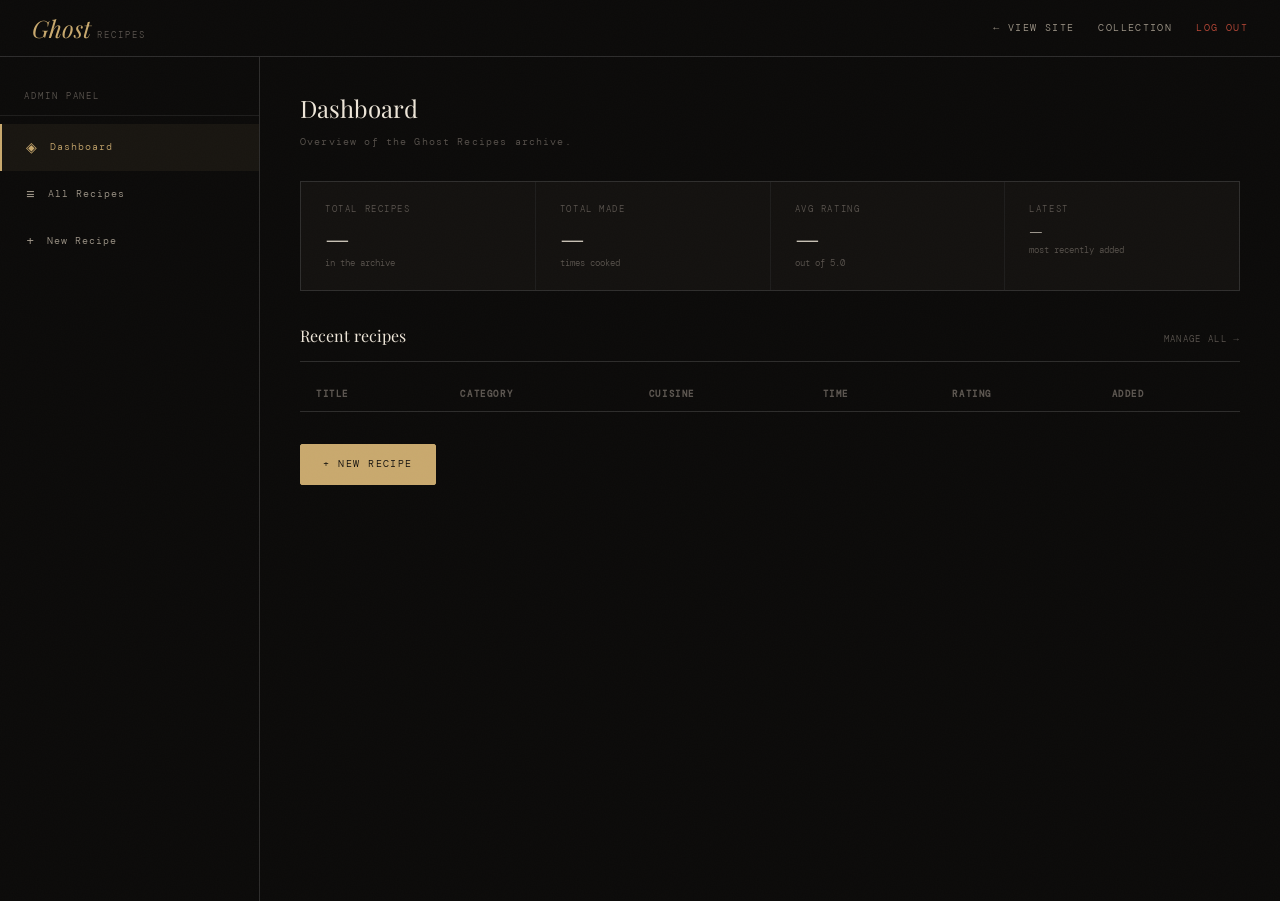
==== ghost-recipes-fn/pages/admin.html @ 90a0eb6c "Page Separation and CSS Implimentation" ====
<!DOCTYPE html>
<html lang="en">
<head>
<meta charset="UTF-8">
<meta name="viewport" content="width=device-width, initial-scale=1.0">
<title>Admin — Ghost Recipes</title>
<link rel="stylesheet" href="../css/style.css">
</head>
<body>

<header class="masthead">
  <div class="masthead-top">
    <a class="logo-wrap" href="../index.html">
      <span class="logo-ghost">Ghost</span>
      <span class="logo-recipes">Recipes</span>
    </a>
    <div style="flex:1"></div>
    <nav class="masthead-links">
      <a href="../index.html">← View Site</a>
      <a href="recipes.html">Collection</a>
      <button id="logoutBtn" style="font-family:var(--mono);font-size:.62rem;letter-spacing:.14em;text-transform:uppercase;color:var(--red);cursor:pointer;background:none;border:none">Log Out</button>
    </nav>
  </div>
</header>

<div class="admin-layout">

  <!-- ── SIDEBAR ── -->
  <aside class="admin-sidebar">
    <p class="admin-sidebar-label">Admin Panel</p>
    <button class="sidebar-btn active" data-panel="dashboard">
      <span class="btn-icon">◈</span> Dashboard
    </button>
    <button class="sidebar-btn" data-panel="list">
      <span class="btn-icon">≡</span> All Recipes
    </button>
    <button class="sidebar-btn" data-panel="create">
      <span class="btn-icon">+</span> New Recipe
    </button>
  </aside>

  <!-- ── MAIN ── -->
  <main class="admin-main">

    <!-- DASHBOARD -->
    <div class="admin-panel active" id="panel-dashboard">
      <h1 class="admin-panel-title">Dashboard</h1>
      <p class="admin-panel-sub">Overview of the Ghost Recipes archive.</p>

      <div class="stat-cards">
        <div class="stat-card">
          <p class="stat-card-label">Total Recipes</p>
          <p class="stat-card-val" id="stat-total">—</p>
          <p class="stat-card-sub">in the archive</p>
        </div>
        <div class="stat-card">
          <p class="stat-card-label">Total Made</p>
          <p class="stat-card-val" id="stat-made">—</p>
          <p class="stat-card-sub">times cooked</p>
        </div>
        <div class="stat-card">
          <p class="stat-card-label">Avg Rating</p>
          <p class="stat-card-val" id="stat-rating">—</p>
          <p class="stat-card-sub">out of 5.0</p>
        </div>
        <div class="stat-card">
          <p class="stat-card-label">Latest</p>
          <p class="stat-card-val" id="stat-latest" style="font-size:1rem">—</p>
          <p class="stat-card-sub">most recently added</p>
        </div>
      </div>

      <div class="section-head" style="padding:0 0 0.75rem;margin:0 0 0">
        <h2 class="section-title" style="font-size:1rem">Recent recipes</h2>
        <button class="section-link" onclick="switchPanel('list')" style="background:none;border:none;cursor:pointer">Manage all →</button>
      </div>
      <table class="recipe-table">
        <thead>
          <tr>
            <th>Title</th><th>Category</th><th>Cuisine</th><th>Time</th><th>Rating</th><th>Added</th>
          </tr>
        </thead>
        <tbody id="activityList"></tbody>
      </table>

      <div class="btn-row" style="margin-top:2rem">
        <button class="btn btn-primary" id="newRecipeBtn">+ New Recipe</button>
      </div>
    </div>

    <!-- RECIPE LIST -->
    <div class="admin-panel" id="panel-list">
      <h1 class="admin-panel-title">All Recipes</h1>
      <p class="admin-panel-sub">Edit, delete, or preview any recipe in the archive.</p>

      <div class="btn-row" style="margin-bottom:1.5rem;margin-top:0">
        <button class="btn btn-primary" id="newRecipeBtnList" onclick="resetForm();switchPanel('create')">+ New Recipe</button>
      </div>

      <table class="recipe-table">
        <thead>
          <tr>
            <th>Title</th><th>Category</th><th>Cuisine</th><th>Difficulty</th><th>Time</th><th>Actions</th>
          </tr>
        </thead>
        <tbody id="recipeListBody"></tbody>
      </table>
    </div>

    <!-- CREATE / EDIT -->
    <div class="admin-panel" id="panel-create">
      <h1 class="admin-panel-title" id="formPanelTitle">Add New Recipe</h1>
      <p class="admin-panel-sub" id="formPanelSub">Fill in the details below to publish a new ghost.</p>

      <form id="recipeForm">

        <!-- Basic info -->
        <div class="form-grid">
          <div class="form-group span2">
            <label class="form-label" for="f-title">Recipe Title *</label>
            <input class="form-input" type="text" id="f-title" placeholder="e.g. Birria de Res at 2am" required>
          </div>
          <div class="form-group">
            <label class="form-label" for="f-emoji">Emoji</label>
            <input class="form-input" type="text" id="f-emoji" placeholder="🍲" maxlength="4">
          </div>
          <div class="form-group">
            <label class="form-label" for="f-category">Category</label>
            <select class="form-select" id="f-category">
              <option value="comfort">Comfort</option>
              <option value="street">Street Food</option>
              <option value="vegetarian">Vegetarian</option>
              <option value="other">Other</option>
            </select>
          </div>
          <div class="form-group">
            <label class="form-label" for="f-cuisine">Cuisine</label>
            <input class="form-input" type="text" id="f-cuisine" placeholder="e.g. Mexican">
          </div>
          <div class="form-group">
            <label class="form-label" for="f-region">Region / Origin</label>
            <input class="form-input" type="text" id="f-region" placeholder="e.g. Jalisco">
          </div>
        </div>

        <hr class="form-divider" style="margin:1.25rem 0">

        <!-- Timing & difficulty -->
        <div class="form-grid">
          <div class="form-group">
            <label class="form-label" for="f-totalTime">Total Time</label>
            <input class="form-input" type="text" id="f-totalTime" placeholder="e.g. 4–6 hours">
          </div>
          <div class="form-group">
            <label class="form-label" for="f-activeTime">Active Time</label>
            <input class="form-input" type="text" id="f-activeTime" placeholder="e.g. 45 min">
          </div>
          <div class="form-group">
            <label class="form-label" for="f-serves">Serves</label>
            <input class="form-input" type="text" id="f-serves" placeholder="e.g. 6">
          </div>
          <div class="form-group">
            <label class="form-label" for="f-difficulty">Difficulty</label>
            <select class="form-select" id="f-difficulty">
              <option value="Easy">Easy</option>
              <option value="Intermediate">Intermediate</option>
              <option value="Advanced">Advanced</option>
            </select>
          </div>
          <div class="form-group">
            <label class="form-label" for="f-rating">Rating (0–5)</label>
            <input class="form-input" type="number" id="f-rating" min="0" max="5" step="0.1" value="4.5">
          </div>
          <div class="form-group">
            <label class="form-label" for="f-ratingCount">Times Made</label>
            <input class="form-input" type="number" id="f-ratingCount" min="0" value="0">
          </div>
        </div>

        <hr class="form-divider" style="margin:1.25rem 0">

        <!-- Description & intro -->
        <div class="form-grid full">
          <div class="form-group">
            <label class="form-label" for="f-description">Short Description <span style="color:var(--text3)">(shown on cards)</span></label>
            <input class="form-input" type="text" id="f-description" placeholder="One line that haunts the reader.">
          </div>
          <div class="form-group">
            <label class="form-label" for="f-intro">Intro <span style="color:var(--text3)">(shown on recipe hero)</span></label>
            <textarea class="form-textarea" id="f-intro" rows="3" placeholder="The opening paragraph — atmospheric, personal."></textarea>
          </div>
          <div class="form-group">
            <label class="form-label" for="f-story">Story / Blog Body <span style="color:var(--text3)">(separate paragraphs with a blank line)</span></label>
            <textarea class="form-textarea" id="f-story" rows="5" placeholder="The full ghost story behind this dish. Use a blank line to separate paragraphs. Wrap text in &lt;strong&gt;&lt;/strong&gt; for emphasis."></textarea>
          </div>
        </div>

        <hr class="form-divider" style="margin:1.25rem 0">

        <!-- Ingredients -->
        <div class="form-group" style="margin-bottom:0.75rem">
          <label class="form-label">Ingredients</label>
          <p style="font-family:var(--mono);font-size:.58rem;color:var(--text3);margin-bottom:.75rem;letter-spacing:.08em">Name on the left, quantity on the right.</p>
          <div class="dynamic-list" id="ingredientList"></div>
          <button type="button" class="add-row-btn" id="addIngredientBtn">+ Add Ingredient</button>
        </div>

        <div class="form-group" style="margin-top:1rem">
          <label class="form-label" for="f-yield">Yield / Storage Note</label>
          <input class="form-input" type="text" id="f-yield" placeholder="e.g. Serves 6. Keeps 5 days refrigerated.">
        </div>

        <hr class="form-divider" style="margin:1.25rem 0">

        <!-- Steps -->
        <div class="form-group">
          <label class="form-label">Method Steps</label>
          <p style="font-family:var(--mono);font-size:.58rem;color:var(--text3);margin-bottom:.75rem;letter-spacing:.08em">One step per row. They will be numbered automatically.</p>
          <div class="dynamic-list" id="stepList"></div>
          <button type="button" class="add-row-btn" id="addStepBtn">+ Add Step</button>
        </div>

        <hr class="form-divider" style="margin:1.25rem 0">

        <div class="btn-row">
          <button type="submit" class="btn btn-primary" id="submitBtn">Publish Recipe</button>
          <button type="button" class="btn btn-ghost" id="cancelBtn">Cancel</button>
        </div>

      </form>
    </div>

  </main>
</div>

<!-- Toast -->
<div class="toast" id="toast"></div>

<script src="../js/data.js"></script>
<script src="../js/admin.js"></script>
</body>
</html>
---- ghost-recipes-fn/css/style.css ----
/* ═══════════════════════════════════════════════
   GHOST RECIPES — SHARED STYLESHEET
   ═══════════════════════════════════════════════ */

@import url('https://fonts.googleapis.com/css2?family=Playfair+Display:ital,wght@0,400;0,500;0,700;1,400;1,500&family=Source+Serif+4:ital,wght@0,300;0,400;1,300;1,400&family=DM+Mono:wght@300;400&display=swap');

/* ── TOKENS ── */
:root {
  --bg:        #0c0b0a;
  --bg2:       #141210;
  --bg3:       #1c1916;
  --surface:   #201d1a;
  --surface2:  #272320;
  --border:    rgba(255,255,255,0.08);
  --border2:   rgba(255,255,255,0.14);
  --text:      #ede5d8;
  --text2:     #a39a8c;
  --text3:     #5c5650;
  --gold:      #c9a96e;
  --gold2:     #a07840;
  --gold-bg:   rgba(201,169,110,0.07);
  --gold-bg2:  rgba(201,169,110,0.13);
  --red:       #bf4a39;
  --red-bg:    rgba(191,74,57,0.1);
  --green:     #5a9e6f;
  --green-bg:  rgba(90,158,111,0.1);
  --serif:     'Playfair Display', Georgia, serif;
  --body:      'Source Serif 4', Georgia, serif;
  --mono:      'DM Mono', monospace;
}

/* ── RESET ── */
*, *::before, *::after { box-sizing: border-box; margin: 0; padding: 0; }
html { font-size: 16px; scroll-behavior: smooth; }
body {
  background: var(--bg);
  color: var(--text);
  font-family: var(--body);
  font-weight: 300;
  line-height: 1.6;
  min-height: 100vh;
  overflow-x: hidden;
}
body::after {
  content: '';
  position: fixed; inset: 0;
  pointer-events: none; z-index: 9999;
  opacity: 0.018;
  background-image: url("data:image/svg+xml,%3Csvg xmlns='http://www.w3.org/2000/svg'%3E%3Cfilter id='n'%3E%3CfeTurbulence type='fractalNoise' baseFrequency='0.75' numOctaves='4' stitchTiles='stitch'/%3E%3C/filter%3E%3Crect width='100%25' height='100%25' filter='url(%23n)'/%3E%3C/svg%3E");
  background-size: 180px;
}
a { text-decoration: none; color: inherit; }
button { cursor: pointer; background: none; border: none; font: inherit; color: inherit; }
img { display: block; max-width: 100%; }

/* ── MASTHEAD ── */
.masthead {
  background: var(--bg);
  border-bottom: 1px solid var(--border2);
  position: sticky; top: 0; z-index: 200;
}
.masthead-top {
  display: flex; align-items: center;
  justify-content: space-between;
  padding: 0 2rem; height: 56px; gap: 1.5rem;
}
.logo-wrap { display: flex; align-items: baseline; gap: 0.4rem; flex-shrink: 0; }
.logo-ghost { font-family: var(--serif); font-style: italic; font-size: 1.5rem; color: var(--gold); }
.logo-recipes { font-family: var(--mono); font-size: 0.55rem; letter-spacing: 0.22em; text-transform: uppercase; color: var(--text3); }

.search-wrap { flex: 1; max-width: 480px; position: relative; }
.search-wrap input {
  width: 100%; background: var(--surface);
  border: 1px solid var(--border2); border-radius: 2px;
  padding: 0.5rem 1rem 0.5rem 2.4rem;
  font-family: var(--mono); font-size: 0.72rem;
  color: var(--text); letter-spacing: 0.05em; outline: none;
  transition: border-color 0.2s;
}
.search-wrap input::placeholder { color: var(--text3); }
.search-wrap input:focus { border-color: var(--gold2); }
.search-icon { position: absolute; left: 0.75rem; top: 50%; transform: translateY(-50%); color: var(--text3); font-size: 0.8rem; pointer-events: none; }

.masthead-links { display: flex; gap: 1.5rem; align-items: center; flex-shrink: 0; }
.masthead-links a {
  font-family: var(--mono); font-size: 0.62rem;
  letter-spacing: 0.14em; text-transform: uppercase;
  color: var(--text2); transition: color 0.2s;
}
.masthead-links a:hover, .masthead-links a.active { color: var(--gold); }

.category-nav {
  display: flex; padding: 0 2rem;
  border-top: 1px solid var(--border);
  overflow-x: auto; scrollbar-width: none;
}
.category-nav::-webkit-scrollbar { display: none; }
.cat-btn {
  font-family: var(--mono); font-size: 0.6rem;
  letter-spacing: 0.16em; text-transform: uppercase;
  color: var(--text3); padding: 0.7rem 1.1rem;
  white-space: nowrap; border-bottom: 2px solid transparent;
  transition: all 0.2s;
}
.cat-btn:hover { color: var(--text2); }
.cat-btn.active { color: var(--gold); border-bottom-color: var(--gold); }

/* ── STARS ── */
.stars { color: var(--gold); font-size: 0.65rem; }
.stars-count { font-family: var(--mono); font-size: 0.53rem; color: var(--text3); margin-left: 0.25rem; }

/* ── SECTION HEADER ── */
.section-head {
  display: flex; align-items: baseline;
  justify-content: space-between;
  padding: 2rem 2rem 1rem;
  max-width: 1280px; margin: 0 auto;
  border-bottom: 1px solid var(--border2);
}
.section-title { font-family: var(--serif); font-size: 1.2rem; font-weight: 400; color: var(--text); }
.section-link {
  font-family: var(--mono); font-size: 0.58rem;
  letter-spacing: 0.14em; text-transform: uppercase;
  color: var(--text3); border-bottom: 1px solid var(--border2);
  padding-bottom: 1px; transition: color 0.2s;
}
.section-link:hover { color: var(--gold); border-color: var(--gold); }

/* ── RECIPE CARD (grid) ── */
.card-grid {
  display: grid; grid-template-columns: repeat(4, 1fr);
  max-width: 1280px; margin: 0 auto;
  border-bottom: 1px solid var(--border);
}
.recipe-card {
  padding: 1.25rem; border-right: 1px solid var(--border);
  cursor: pointer; transition: background 0.2s; position: relative;
}
.recipe-card:last-child { border-right: none; }
.recipe-card:hover { background: var(--gold-bg); }
.card-thumb {
  width: 100%; aspect-ratio: 4/3;
  background: var(--bg3); border: 1px solid var(--border);
  overflow: hidden; display: flex; align-items: center;
  justify-content: center; font-size: 3.5rem; margin-bottom: 0.85rem;
}
.card-thumb-inner { transition: transform 0.4s ease; width: 100%; height: 100%; display: flex; align-items: center; justify-content: center; }
.recipe-card:hover .card-thumb-inner { transform: scale(1.05); }
.card-label { font-family: var(--mono); font-size: 0.55rem; letter-spacing: 0.18em; text-transform: uppercase; color: var(--gold); margin-bottom: 0.3rem; }
.card-title { font-family: var(--serif); font-size: 1rem; font-weight: 400; line-height: 1.3; color: var(--text); margin-bottom: 0.4rem; }
.card-desc { font-size: 0.75rem; line-height: 1.7; color: var(--text2); margin-bottom: 0.6rem; font-style: italic; }
.card-footer { display: flex; align-items: center; justify-content: space-between; padding-top: 0.6rem; border-top: 1px solid var(--border); }
.card-time { font-family: var(--mono); font-size: 0.55rem; letter-spacing: 0.1em; color: var(--text3); }
.save-btn { font-family: var(--mono); font-size: 0.52rem; letter-spacing: 0.1em; text-transform: uppercase; color: var(--text3); display: flex; align-items: center; gap: 0.3rem; transition: color 0.2s; }
.save-btn:hover, .save-btn.saved { color: var(--gold); }

/* ── H-LIST ── */
.h-list { max-width: 1280px; margin: 0 auto; border-bottom: 1px solid var(--border); }
.h-list-inner { display: flex; overflow-x: auto; scrollbar-width: none; }
.h-list-inner::-webkit-scrollbar { display: none; }
.h-card { flex: 0 0 220px; padding: 1.25rem; border-right: 1px solid var(--border); cursor: pointer; transition: background 0.2s; }
.h-card:hover { background: var(--gold-bg); }
.h-card-thumb { width: 100%; aspect-ratio: 1; background: var(--bg3); border: 1px solid var(--border); overflow: hidden; display: flex; align-items: center; justify-content: center; font-size: 3rem; margin-bottom: 0.75rem; }
.h-card-thumb-inner { transition: transform 0.4s; width: 100%; height: 100%; display: flex; align-items: center; justify-content: center; }
.h-card:hover .h-card-thumb-inner { transform: scale(1.06); }
.h-card-label { font-family: var(--mono); font-size: 0.53rem; letter-spacing: 0.16em; text-transform: uppercase; color: var(--gold); margin-bottom: 0.25rem; }
.h-card-title { font-family: var(--serif); font-size: 0.88rem; line-height: 1.3; color: var(--text); }
.h-card-time { font-family: var(--mono); font-size: 0.53rem; letter-spacing: 0.1em; color: var(--text3); margin-top: 0.4rem; }

/* ── EDITORIAL BAND ── */
.editorial-band {
  max-width: 1280px; margin: 0 auto;
  padding: 3rem 2rem; display: grid;
  grid-template-columns: 1fr 1fr; gap: 3rem;
  border-bottom: 1px solid var(--border);
}
.ed-overline { font-family: var(--mono); font-size: 0.55rem; letter-spacing: 0.22em; text-transform: uppercase; color: var(--text3); margin-bottom: 0.75rem; }
.ed-title { font-family: var(--serif); font-size: 1.35rem; font-style: italic; font-weight: 400; line-height: 1.3; color: var(--text); margin-bottom: 0.75rem; }
.ed-body { font-size: 0.82rem; line-height: 1.9; color: var(--text2); }
.ed-link { display: inline-block; font-family: var(--mono); font-size: 0.58rem; letter-spacing: 0.14em; text-transform: uppercase; color: var(--gold); border-bottom: 1px solid var(--gold2); padding-bottom: 1px; margin-top: 1rem; transition: opacity 0.2s; }
.ed-link:hover { opacity: 0.7; }

/* ── FOOTER ── */
footer {
  border-top: 1px solid var(--border2);
  padding: 1.5rem 2rem;
  display: flex; justify-content: space-between;
  font-family: var(--mono); font-size: 0.58rem;
  letter-spacing: 0.12em; color: var(--text3);
}

/* ── UTILITY ── */
.fade-in { animation: fadeUp 0.35s ease both; }
@keyframes fadeUp {
  from { opacity: 0; transform: translateY(10px); }
  to   { opacity: 1; transform: translateY(0); }
}
.empty-state {
  grid-column: 1 / -1;
  padding: 4rem 2rem; text-align: center;
  font-family: var(--mono); font-size: 0.7rem;
  letter-spacing: 0.15em; color: var(--text3);
}

/* ─────────────────────────────────────────────────
   RECIPE PAGE
   ───────────────────────────────────────────────── */
.rp-back {
  display: inline-flex; align-items: center; gap: 0.5rem;
  font-family: var(--mono); font-size: 0.6rem;
  letter-spacing: 0.14em; text-transform: uppercase;
  color: var(--text3); padding: 1.25rem 2rem;
  transition: color 0.2s; border-bottom: 1px solid var(--border);
  width: 100%;
}
.rp-back:hover { color: var(--gold); }

.rp-hero {
  display: grid; grid-template-columns: 1fr 400px;
  max-width: 1280px; margin: 0 auto;
  border-bottom: 1px solid var(--border);
}
.rp-hero-img {
  aspect-ratio: 4/3; background: var(--bg3);
  display: flex; align-items: center; justify-content: center;
  font-size: 10rem; border-right: 1px solid var(--border);
}
.rp-hero-meta { padding: 2.5rem 2rem; display: flex; flex-direction: column; }
.rp-label { font-family: var(--mono); font-size: 0.58rem; letter-spacing: 0.22em; text-transform: uppercase; color: var(--gold); margin-bottom: 0.75rem; }
.rp-title { font-family: var(--serif); font-size: 2.1rem; font-weight: 400; line-height: 1.1; color: var(--text); margin-bottom: 0.85rem; }
.rp-byline { font-family: var(--mono); font-size: 0.58rem; letter-spacing: 0.1em; color: var(--text3); margin-bottom: 1rem; }
.rp-intro { font-family: var(--body); font-style: italic; font-size: 0.88rem; line-height: 1.85; color: var(--text2); flex: 1; border-top: 1px solid var(--border); padding-top: 1rem; margin-top: 0.5rem; }

.rp-stats {
  display: grid; grid-template-columns: repeat(4, 1fr);
  border-top: 1px solid var(--border2);
  border-bottom: 1px solid var(--border);
  max-width: 1280px; margin: 0 auto;
}
.rp-stat { padding: 1rem 1.5rem; border-right: 1px solid var(--border); text-align: center; }
.rp-stat:last-child { border-right: none; }
.rp-stat-label { font-family: var(--mono); font-size: 0.52rem; letter-spacing: 0.2em; text-transform: uppercase; color: var(--text3); margin-bottom: 0.3rem; }
.rp-stat-val { font-family: var(--serif); font-size: 1rem; color: var(--text); }

.rp-body {
  display: grid; grid-template-columns: 300px 1fr;
  max-width: 1280px; margin: 0 auto;
  border-bottom: 1px solid var(--border);
}
.rp-ingredients { border-right: 1px solid var(--border); padding: 2rem; position: sticky; top: 98px; align-self: start; }
.rp-col-label { font-family: var(--mono); font-size: 0.56rem; letter-spacing: 0.22em; text-transform: uppercase; color: var(--text3); margin-bottom: 1rem; padding-bottom: 0.75rem; border-bottom: 1px solid var(--border); }
.ing-group-title { font-family: var(--serif); font-style: italic; font-size: 0.85rem; color: var(--text2); margin: 1rem 0 0.5rem; }
.ing-item { display: flex; justify-content: space-between; align-items: baseline; gap: 0.75rem; padding: 0.5rem 0; border-bottom: 1px solid var(--border); font-size: 0.78rem; color: var(--text2); line-height: 1.4; }
.ing-qty { font-family: var(--mono); font-size: 0.62rem; letter-spacing: 0.06em; color: var(--gold); white-space: nowrap; flex-shrink: 0; }
.ing-yield { font-family: var(--mono); font-size: 0.58rem; letter-spacing: 0.08em; color: var(--text3); padding-top: 1rem; margin-top: 0.5rem; border-top: 1px solid var(--border); }

.rp-steps { padding: 2rem 2.5rem; }
.rp-blog-intro { font-family: var(--body); font-style: italic; font-size: 1rem; line-height: 1.9; color: var(--text2); margin-bottom: 2rem; border-bottom: 1px solid var(--border); padding-bottom: 2rem; }
.rp-blog-intro strong { font-style: normal; color: var(--text); font-weight: 400; }
.rp-blog-h { font-family: var(--serif); font-size: 1.15rem; font-weight: 400; color: var(--text); margin: 2rem 0 0.75rem; }
.rp-blog-p { font-size: 0.83rem; line-height: 1.95; color: var(--text2); margin-bottom: 1rem; }
blockquote { border-left: 2px solid var(--gold2); padding: 0.25rem 0 0.25rem 1.5rem; margin: 1.75rem 0; font-family: var(--serif); font-style: italic; font-size: 1.05rem; color: var(--text); line-height: 1.65; }
.steps-label { font-family: var(--mono); font-size: 0.56rem; letter-spacing: 0.22em; text-transform: uppercase; color: var(--text3); margin: 2rem 0 1.25rem; padding-top: 1.5rem; border-top: 1px solid var(--border); display: block; }
.step { display: grid; grid-template-columns: 2rem 1fr; gap: 1rem; margin-bottom: 1.5rem; }
.step-n { font-family: var(--mono); font-size: 0.6rem; color: var(--gold); padding-top: 0.2rem; }
.step-t { font-size: 0.83rem; line-height: 1.85; color: var(--text2); }

/* ─────────────────────────────────────────────────
   ADMIN PAGE
   ───────────────────────────────────────────────── */
.admin-layout {
  display: grid; grid-template-columns: 260px 1fr;
  min-height: calc(100vh - 56px);
}
.admin-sidebar {
  border-right: 1px solid var(--border2);
  padding: 2rem 0;
  position: sticky; top: 56px; align-self: start;
  height: calc(100vh - 56px); overflow-y: auto;
}
.admin-sidebar-label {
  font-family: var(--mono); font-size: 0.55rem;
  letter-spacing: 0.22em; text-transform: uppercase;
  color: var(--text3); padding: 0 1.5rem 0.75rem;
  border-bottom: 1px solid var(--border); margin-bottom: 0.5rem;
}
.sidebar-btn {
  display: flex; align-items: center; gap: 0.75rem;
  width: 100%; padding: 0.75rem 1.5rem;
  font-family: var(--mono); font-size: 0.65rem;
  letter-spacing: 0.1em; color: var(--text2);
  transition: all 0.2s; border-left: 2px solid transparent;
}
.sidebar-btn:hover { color: var(--text); background: var(--gold-bg); }
.sidebar-btn.active { color: var(--gold); border-left-color: var(--gold); background: var(--gold-bg); }
.sidebar-btn .btn-icon { font-size: 0.9rem; }

.admin-main { padding: 2rem 2.5rem; }
.admin-panel { display: none; }
.admin-panel.active { display: block; animation: fadeUp 0.25s ease both; }

.admin-panel-title {
  font-family: var(--serif); font-size: 1.5rem; font-weight: 400;
  color: var(--text); margin-bottom: 0.4rem;
}
.admin-panel-sub {
  font-family: var(--mono); font-size: 0.6rem;
  letter-spacing: 0.12em; color: var(--text3); margin-bottom: 2rem;
}

/* Form */
.form-grid { display: grid; grid-template-columns: 1fr 1fr; gap: 1.25rem; }
.form-grid.full { grid-template-columns: 1fr; }
.form-group { display: flex; flex-direction: column; gap: 0.4rem; }
.form-group.span2 { grid-column: span 2; }
.form-label {
  font-family: var(--mono); font-size: 0.58rem;
  letter-spacing: 0.16em; text-transform: uppercase; color: var(--text3);
}
.form-input, .form-select, .form-textarea {
  background: var(--surface); border: 1px solid var(--border2);
  border-radius: 2px; padding: 0.65rem 0.85rem;
  font-family: var(--body); font-size: 0.82rem;
  color: var(--text); outline: none; transition: border-color 0.2s;
  width: 100%;
}
.form-input:focus, .form-select:focus, .form-textarea:focus { border-color: var(--gold2); }
.form-input::placeholder, .form-textarea::placeholder { color: var(--text3); }
.form-select { appearance: none; background-image: url("data:image/svg+xml,%3Csvg xmlns='http://www.w3.org/2000/svg' width='10' height='6'%3E%3Cpath d='M0 0l5 6 5-6z' fill='%235c5650'/%3E%3C/svg%3E"); background-repeat: no-repeat; background-position: right 0.85rem center; padding-right: 2rem; }
.form-select option { background: #201d1a; }
.form-textarea { resize: vertical; min-height: 100px; line-height: 1.7; }

.form-divider { grid-column: span 2; border: none; border-top: 1px solid var(--border); margin: 0.5rem 0; }

/* Dynamic list (ingredients / steps) */
.dynamic-list { display: flex; flex-direction: column; gap: 0.6rem; margin-bottom: 0.75rem; }
.dynamic-row { display: grid; gap: 0.5rem; align-items: center; }
.dynamic-row.ing-row { grid-template-columns: 1fr 130px 32px; }
.dynamic-row.step-row { grid-template-columns: 1fr 32px; }
.remove-row-btn {
  width: 32px; height: 32px; display: flex; align-items: center; justify-content: center;
  border: 1px solid var(--border2); border-radius: 2px;
  color: var(--text3); font-size: 1rem; transition: all 0.2s; flex-shrink: 0;
}
.remove-row-btn:hover { border-color: var(--red); color: var(--red); background: var(--red-bg); }
.add-row-btn {
  font-family: var(--mono); font-size: 0.6rem; letter-spacing: 0.12em;
  text-transform: uppercase; color: var(--gold); border: 1px dashed var(--gold2);
  padding: 0.45rem 0.85rem; border-radius: 2px; transition: all 0.2s;
}
.add-row-btn:hover { background: var(--gold-bg); }

/* Buttons */
.btn {
  font-family: var(--mono); font-size: 0.65rem; letter-spacing: 0.14em;
  text-transform: uppercase; padding: 0.7rem 1.4rem;
  border-radius: 2px; transition: all 0.2s; display: inline-flex;
  align-items: center; gap: 0.5rem;
}
.btn-primary { background: var(--gold); color: var(--bg); border: 1px solid var(--gold); }
.btn-primary:hover { background: var(--gold2); border-color: var(--gold2); }
.btn-ghost { background: transparent; color: var(--text2); border: 1px solid var(--border2); }
.btn-ghost:hover { border-color: var(--border2); color: var(--text); background: var(--surface); }
.btn-danger { background: transparent; color: var(--red); border: 1px solid rgba(191,74,57,0.3); }
.btn-danger:hover { background: var(--red-bg); border-color: var(--red); }
.btn-row { display: flex; gap: 0.75rem; margin-top: 1.5rem; flex-wrap: wrap; }

/* Recipe list table */
.recipe-table { width: 100%; border-collapse: collapse; margin-top: 1rem; }
.recipe-table th {
  font-family: var(--mono); font-size: 0.55rem; letter-spacing: 0.18em;
  text-transform: uppercase; color: var(--text3); text-align: left;
  padding: 0.6rem 1rem; border-bottom: 1px solid var(--border2);
}
.recipe-table td { padding: 0.85rem 1rem; border-bottom: 1px solid var(--border); font-size: 0.8rem; color: var(--text2); vertical-align: middle; }
.recipe-table tr:hover td { background: var(--gold-bg); }
.recipe-table .td-title { font-family: var(--serif); font-size: 0.95rem; color: var(--text); }
.recipe-table .td-tag { font-family: var(--mono); font-size: 0.55rem; letter-spacing: 0.12em; text-transform: uppercase; color: var(--gold); }
.table-actions { display: flex; gap: 0.5rem; }
.tbl-btn {
  font-family: var(--mono); font-size: 0.55rem; letter-spacing: 0.1em;
  text-transform: uppercase; padding: 0.3rem 0.7rem;
  border: 1px solid var(--border2); border-radius: 2px;
  transition: all 0.2s; color: var(--text3);
}
.tbl-btn:hover { color: var(--gold); border-color: var(--gold); background: var(--gold-bg); }
.tbl-btn.danger:hover { color: var(--red); border-color: var(--red); background: var(--red-bg); }

/* Stats cards */
.stat-cards { display: grid; grid-template-columns: repeat(4, 1fr); gap: 1px; background: var(--border); border: 1px solid var(--border); margin-bottom: 2rem; }
.stat-card { background: var(--bg2); padding: 1.25rem 1.5rem; }
.stat-card-label { font-family: var(--mono); font-size: 0.55rem; letter-spacing: 0.18em; text-transform: uppercase; color: var(--text3); margin-bottom: 0.4rem; }
.stat-card-val { font-family: var(--serif); font-size: 1.8rem; color: var(--text); line-height: 1; }
.stat-card-sub { font-family: var(--mono); font-size: 0.55rem; color: var(--text3); margin-top: 0.3rem; }

/* Toast */
.toast {
  position: fixed; bottom: 2rem; right: 2rem; z-index: 9000;
  background: var(--surface2); border: 1px solid var(--border2);
  padding: 0.85rem 1.25rem; font-family: var(--mono); font-size: 0.65rem;
  letter-spacing: 0.1em; color: var(--text); border-radius: 2px;
  transform: translateY(120%); opacity: 0; transition: all 0.3s;
  display: flex; align-items: center; gap: 0.6rem;
}
.toast.show { transform: translateY(0); opacity: 1; }
.toast.success { border-color: rgba(90,158,111,0.4); }
.toast.error { border-color: rgba(191,74,57,0.4); }

/* Login page */
.login-wrap {
  min-height: 100vh; display: flex; align-items: center;
  justify-content: center; padding: 2rem;
  background: radial-gradient(ellipse 60% 50% at 50% 60%, rgba(201,169,110,0.04) 0%, transparent 70%);
}
.login-box {
  width: 100%; max-width: 400px;
  border: 1px solid var(--border2); padding: 2.5rem;
  background: var(--bg2);
}
.login-logo { text-align: center; margin-bottom: 2rem; }
.login-eyebrow { font-family: var(--mono); font-size: 0.55rem; letter-spacing: 0.22em; text-transform: uppercase; color: var(--text3); text-align: center; margin-bottom: 2rem; }
.login-divider { border: none; border-top: 1px solid var(--border); margin: 1.5rem 0; }
.login-error { font-family: var(--mono); font-size: 0.62rem; letter-spacing: 0.08em; color: var(--red); background: var(--red-bg); border: 1px solid rgba(191,74,57,0.3); padding: 0.65rem 0.85rem; margin-bottom: 1rem; display: none; }
.login-error.show { display: block; }

/* ── RESPONSIVE ── */
@media (max-width: 1100px) { .card-grid { grid-template-columns: repeat(3, 1fr); } .stat-cards { grid-template-columns: repeat(2, 1fr); } }
@media (max-width: 900px) { .admin-layout { grid-template-columns: 1fr; } .admin-sidebar { position: static; height: auto; display: flex; flex-wrap: wrap; gap: 0; padding: 0.5rem; border-right: none; border-bottom: 1px solid var(--border2); } .form-grid { grid-template-columns: 1fr; } .form-group.span2 { grid-column: span 1; } .form-divider { grid-column: span 1; } }
@media (max-width: 800px) { .card-grid { grid-template-columns: repeat(2, 1fr); } .editorial-band { grid-template-columns: 1fr; gap: 2rem; } .rp-hero { grid-template-columns: 1fr; } .rp-hero-img { aspect-ratio: 16/9; font-size: 6rem; border-right: none; border-bottom: 1px solid var(--border); } .rp-body { grid-template-columns: 1fr; } .rp-ingredients { position: static; border-right: none; border-bottom: 1px solid var(--border); } .rp-stats { grid-template-columns: repeat(2, 1fr); } .masthead-links { display: none; } }
@media (max-width: 560px) { .card-grid { grid-template-columns: 1fr; } }
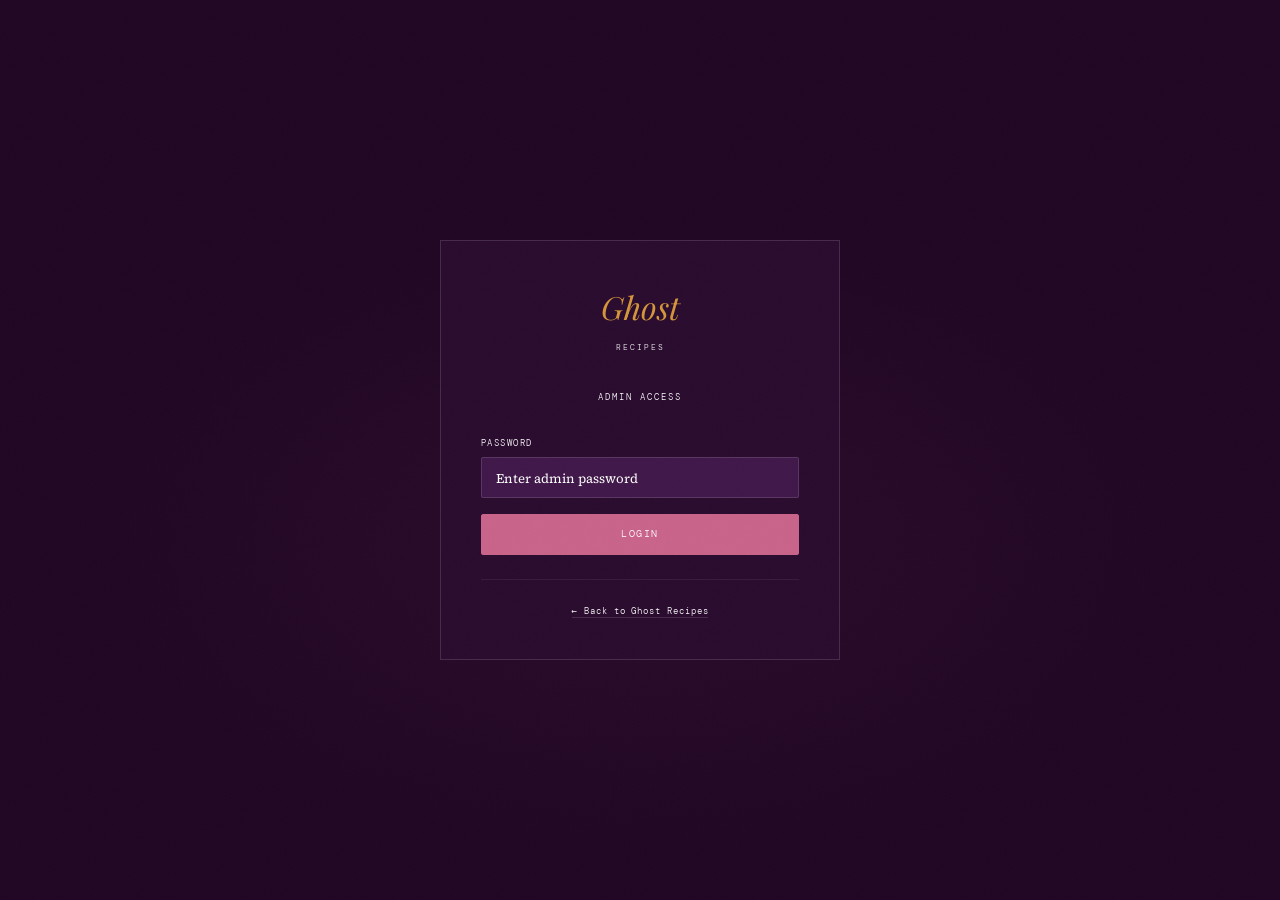
==== commit df0ccc66: "Moving Forward" ====
--- a/ghost-recipes-fn/pages/admin.html
+++ b/ghost-recipes-fn/pages/admin.html
@@ -4,7 +4,7 @@
 <meta charset="UTF-8">
 <meta name="viewport" content="width=device-width, initial-scale=1.0">
 <title>Admin — Ghost Recipes</title>
-<link rel="stylesheet" href="../css/style.css">
+<link rel="stylesheet" href="../css/style2.css">
 </head>
 <body>
 
@@ -18,7 +18,7 @@
     <nav class="masthead-links">
       <a href="../index.html">← View Site</a>
       <a href="recipes.html">Collection</a>
-      <button id="logoutBtn" style="font-family:var(--mono);font-size:.62rem;letter-spacing:.14em;text-transform:uppercase;color:var(--red);cursor:pointer;background:none;border:none">Log Out</button>
+      <button id="logoutBtn">Log Out</button>
     </nav>
   </div>
 </header>
--- a/ghost-recipes-fn/css/style2.css
+++ b/ghost-recipes-fn/css/style2.css
@@ -0,0 +1,458 @@
+/* ═══════════════════════════════════════════════
+   GHOST RECIPES — SHARED STYLESHEET
+   ═══════════════════════════════════════════════ */
+
+@import url('https://fonts.googleapis.com/css2?family=Playfair+Display:ital,wght@0,400;0,500;0,700;1,400;1,500&family=Source+Serif+4:ital,wght@0,300;0,400;1,300;1,400&family=DM+Mono:wght@300;400&display=swap');
+
+
+/* ── TOKENS ── */
+:root {
+  /* Backgrounds — deep purple scale from #210724 */
+  --bg:        #210724/*url("images/jason-briscoe-GliaHAJ3_5A-unsplash")*/;
+  --bg2:       #2a0c2f;
+  --bg3:       #36123d;
+  --surface:   #41184a;
+  --surface2:  #4e2057;
+
+  /* Borders — lavender-white at low opacity */
+  --border:    rgba(240,232,245,0.07);
+  --border2:   rgba(240,232,245,0.14);
+
+  /* Text — warm lavender-white scale */
+  --text:      #fff/*#f0e8f5*/;
+  --text2:     #fff/*#ccbad4*/;
+  --text3:     #fff/*#7a5c87*/;
+
+  /* Accent A — dusty rose / mauve (primary accent, analogous to purple) */
+  --rose:      #c9648a;
+  --rose2:     #8f3556;
+  --rose-bg:   rgba(201,100,138,0.10);
+
+  /* Accent B — amber gold (split-complementary, high contrast) */
+  --gold:      #d4963a;
+  --gold2:     #b87a24;
+  --gold-bg:   rgba(212,150,58,0.08);
+  --gold-bg2:  rgba(212,150,58,0.15);
+
+  /* Semantic */
+  --red:       #c4445a;
+  --red-bg:    rgba(196,68,90,0.12);
+  --green:     #5a9e7a;
+  --green-bg:  rgba(90,158,122,0.12);
+
+  --serif:     'Playfair Display', Georgia, serif;
+  --body:      'Source Serif 4', Georgia, serif;
+  --mono:      'DM Mono', monospace;
+}
+
+/* ── RESET ── */
+*, *::before, *::after { box-sizing: border-box; margin: 0; padding: 0; }
+html { font-size: 16px; scroll-behavior: smooth; }
+body {
+  background: var(--bg);
+  color: var(--text);
+  font-family: var(--body);
+  font-weight: 300;
+  line-height: 1.6;
+  min-height: 100vh;
+  overflow-x: hidden;
+}
+body::after {
+  content: '';
+  position: fixed; inset: 0;
+  pointer-events: none; z-index: 9999;
+  opacity: 0.018;
+  background-image: url("data:image/svg+xml,%3Csvg xmlns='http://www.w3.org/2000/svg'%3E%3Cfilter id='n'%3E%3CfeTurbulence type='fractalNoise' baseFrequency='0.75' numOctaves='4' stitchTiles='stitch'/%3E%3C/filter%3E%3Crect width='100%25' height='100%25' filter='url(%23n)'/%3E%3C/svg%3E");
+  background-size: 180px;
+}
+a { text-decoration: none; color: inherit; }
+button { cursor: pointer; background: none; border: none; font: inherit; color: inherit; }
+img { display: block; max-width: 100%; }
+
+/* ── MASTHEAD ── */
+.masthead {
+  background: var(--bg);
+  border-bottom: 1px solid var(--border2);
+  position: sticky; top: 0; z-index: 200;
+}
+.masthead-top {
+  display: flex; align-items: center;
+  justify-content: space-between;
+  padding: 0 2rem; height: 56px; gap: 1.5rem;
+}
+.logo-wrap { display: flex; align-items: baseline; gap: 0.4rem; flex-shrink: 0; }
+.logo-ghost { font-family: var(--serif); font-style: italic; font-size: 1.5rem; color: var(--gold); }
+.logo-recipes { font-family: var(--mono); font-size: 0.55rem; letter-spacing: 0.22em; text-transform: uppercase; color: var(--text3); }
+
+.search-wrap { flex: 1; max-width: 480px; position: relative; }
+.search-wrap input {
+  width: 100%; background: var(--surface);
+  border: 1px solid var(--border2); border-radius: 2px;
+  padding: 0.5rem 1rem 0.5rem 2.4rem;
+  font-family: var(--mono); font-size: 0.72rem;
+  color: var(--text); letter-spacing: 0.05em; outline: none;
+  transition: border-color 0.2s;
+}
+.search-wrap input::placeholder { color: var(--text3); }
+.search-wrap input:focus { border-color: var(--rose); }
+.search-icon { position: absolute; left: 0.75rem; top: 50%; transform: translateY(-50%); color: var(--text3); font-size: 0.8rem; pointer-events: none; }
+
+.masthead-links { display: flex; gap: 1.5rem; align-items: center; flex-shrink: 0; }
+.masthead-links a {
+  font-family: var(--mono); font-size: 0.62rem;
+  letter-spacing: 0.14em; text-transform: uppercase;
+  color: var(--text2); transition: color 0.2s;
+}
+.masthead-links a:hover, .masthead-links a.active { color: var(--rose); }
+
+.category-nav {
+  display: flex; padding: 0 2rem;
+  border-top: 1px solid var(--border);
+  overflow-x: auto; scrollbar-width: none;
+}
+.category-nav::-webkit-scrollbar { display: none; }
+.cat-btn {
+  font-family: var(--mono); font-size: 0.6rem;
+  letter-spacing: 0.16em; text-transform: uppercase;
+  color: var(--text3); padding: 0.7rem 1.1rem;
+  white-space: nowrap; border-bottom: 2px solid transparent;
+  transition: all 0.2s;
+}
+.cat-btn:hover { color: var(--text2); }
+.cat-btn.active { color: var(--rose); border-bottom-color: var(--rose); }
+
+/* ── STARS ── */
+.stars { color: var(--rose); font-size: 0.65rem; }
+.stars-count { font-family: var(--mono); font-size: 0.53rem; color: var(--text3); margin-left: 0.25rem; }
+
+/* ── SECTION HEADER ── */
+.section-head {
+  display: flex; align-items: baseline;
+  justify-content: space-between;
+  padding: 2rem 2rem 1rem;
+  max-width: 1280px; margin: 0 auto;
+  border-bottom: 1px solid var(--border2);
+}
+.section-title { font-family: var(--serif); font-size: 1.2rem; font-weight: 400; color: var(--text); }
+.section-link {
+  font-family: var(--mono); font-size: 0.58rem;
+  letter-spacing: 0.14em; text-transform: uppercase;
+  color: var(--text3); border-bottom: 1px solid var(--border2);
+  padding-bottom: 1px; transition: color 0.2s;
+}
+.section-link:hover { color: var(--rose); border-color: var(--rose); }
+
+/* ── RECIPE CARD (grid) ── */
+.card-grid {
+  display: grid; grid-template-columns: repeat(4, 1fr);
+  max-width: 1280px; margin: 0 auto;
+  border-bottom: 1px solid var(--border);
+}
+.recipe-card {
+  padding: 1.25rem; border-right: 1px solid var(--border);
+  cursor: pointer; transition: background 0.2s; position: relative;
+}
+.recipe-card:last-child { border-right: none; }
+.recipe-card:hover { background: var(--rose-bg); }
+.card-thumb {
+  width: 100%; aspect-ratio: 4/3;
+  background: var(--bg3); border: 1px solid var(--border);
+  overflow: hidden; display: flex; align-items: center;
+  justify-content: center; font-size: 3.5rem; margin-bottom: 0.85rem;
+}
+.card-thumb-inner { transition: transform 0.4s ease; width: 100%; height: 100%; display: flex; align-items: center; justify-content: center; }
+.recipe-card:hover .card-thumb-inner { transform: scale(1.05); }
+.card-label { font-family: var(--mono); font-size: 0.55rem; letter-spacing: 0.18em; text-transform: uppercase; color: var(--rose); margin-bottom: 0.3rem; }
+.card-title { font-family: var(--serif); font-size: 1rem; font-weight: 400; line-height: 1.3; color: var(--text); margin-bottom: 0.4rem; }
+.card-desc { font-size: 0.75rem; line-height: 1.7; color: var(--text2); margin-bottom: 0.6rem; font-style: italic; }
+.card-footer { display: flex; align-items: center; justify-content: space-between; padding-top: 0.6rem; border-top: 1px solid var(--border); }
+.card-time { font-family: var(--mono); font-size: 0.55rem; letter-spacing: 0.1em; color: var(--text3); }
+.save-btn { font-family: var(--mono); font-size: 0.52rem; letter-spacing: 0.1em; text-transform: uppercase; color: var(--text3); display: flex; align-items: center; gap: 0.3rem; transition: color 0.2s; }
+.save-btn:hover, .save-btn.saved { color: var(--rose); }
+
+/* ── H-LIST ── */
+.h-list { max-width: 1280px; margin: 0 auto; border-bottom: 1px solid var(--border); }
+.h-list-inner { display: flex; overflow-x: auto; scrollbar-width: none; }
+.h-list-inner::-webkit-scrollbar { display: none; }
+.h-card { flex: 0 0 220px; padding: 1.25rem; border-right: 1px solid var(--border); cursor: pointer; transition: background 0.2s; }
+.h-card:hover { background: var(--rose-bg); }
+.h-card-thumb { width: 100%; aspect-ratio: 1; background: var(--bg3); border: 1px solid var(--border); overflow: hidden; display: flex; align-items: center; justify-content: center; font-size: 3rem; margin-bottom: 0.75rem; }
+.h-card-thumb-inner { transition: transform 0.4s; width: 100%; height: 100%; display: flex; align-items: center; justify-content: center; }
+.h-card:hover .h-card-thumb-inner { transform: scale(1.06); }
+.h-card-label { font-family: var(--mono); font-size: 0.53rem; letter-spacing: 0.16em; text-transform: uppercase; color: var(--rose); margin-bottom: 0.25rem; }
+.h-card-title { font-family: var(--serif); font-size: 0.88rem; line-height: 1.3; color: var(--text); }
+.h-card-time { font-family: var(--mono); font-size: 0.53rem; letter-spacing: 0.1em; color: var(--text3); margin-top: 0.4rem; }
+
+/* ── EDITORIAL BAND ── */
+.editorial-band {
+  max-width: 1280px; margin: 0 auto;
+  padding: 3rem 2rem; display: grid;
+  grid-template-columns: 1fr 1fr; gap: 3rem;
+  border-bottom: 1px solid var(--border);
+}
+.ed-overline { font-family: var(--mono); font-size: 0.55rem; letter-spacing: 0.22em; text-transform: uppercase; color: var(--text3); margin-bottom: 0.75rem; }
+.ed-title { font-family: var(--serif); font-size: 1.35rem; font-style: italic; font-weight: 400; line-height: 1.3; color: var(--text); margin-bottom: 0.75rem; }
+.ed-body { font-size: 0.82rem; line-height: 1.9; color: var(--text2); }
+.ed-link { display: inline-block; font-family: var(--mono); font-size: 0.58rem; letter-spacing: 0.14em; text-transform: uppercase; color: var(--gold); border-bottom: 1px solid var(--gold2); padding-bottom: 1px; margin-top: 1rem; transition: opacity 0.2s; }
+.ed-link:hover { opacity: 0.7; }
+
+/* ── FOOTER ── */
+footer {
+  border-top: 1px solid var(--border2);
+  padding: 1.5rem 2rem;
+  display: flex; justify-content: space-between;
+  font-family: var(--mono); font-size: 0.58rem;
+  letter-spacing: 0.12em; color: var(--text3);
+}
+
+/* ── UTILITY ── */
+.fade-in { animation: fadeUp 0.35s ease both; }
+@keyframes fadeUp {
+  from { opacity: 0; transform: translateY(10px); }
+  to   { opacity: 1; transform: translateY(0); }
+}
+.empty-state {
+  grid-column: 1 / -1;
+  padding: 4rem 2rem; text-align: center;
+  font-family: var(--mono); font-size: 0.7rem;
+  letter-spacing: 0.15em; color: var(--text3);
+}
+
+/* ─────────────────────────────────────────────────
+   RECIPE PAGE
+   ───────────────────────────────────────────────── */
+.rp-back {
+  display: inline-flex; align-items: center; gap: 0.5rem;
+  font-family: var(--mono); font-size: 0.6rem;
+  letter-spacing: 0.14em; text-transform: uppercase;
+  color: var(--text3); padding: 1.25rem 2rem;
+  transition: color 0.2s; border-bottom: 1px solid var(--border);
+  width: 100%;
+}
+.rp-back:hover { color: var(--gold); }
+
+.rp-hero {
+  display: grid; grid-template-columns: 1fr 400px;
+  max-width: 1280px; margin: 0 auto;
+  border-bottom: 1px solid var(--border);
+}
+.rp-hero-img {
+  aspect-ratio: 4/3; background: var(--bg3);
+  display: flex; align-items: center; justify-content: center;
+  font-size: 10rem; border-right: 1px solid var(--border);
+}
+.rp-hero-meta { padding: 2.5rem 2rem; display: flex; flex-direction: column; }
+.rp-label { font-family: var(--mono); font-size: 0.58rem; letter-spacing: 0.22em; text-transform: uppercase; color: var(--gold); margin-bottom: 0.75rem; }
+.rp-title { font-family: var(--serif); font-size: 2.1rem; font-weight: 400; line-height: 1.1; color: var(--text); margin-bottom: 0.85rem; }
+.rp-byline { font-family: var(--mono); font-size: 0.58rem; letter-spacing: 0.1em; color: var(--text3); margin-bottom: 1rem; }
+.rp-intro { font-family: var(--body); font-style: italic; font-size: 0.88rem; line-height: 1.85; color: var(--text2); flex: 1; border-top: 1px solid var(--border); padding-top: 1rem; margin-top: 0.5rem; }
+
+.rp-stats {
+  display: grid; grid-template-columns: repeat(4, 1fr);
+  border-top: 1px solid var(--border2);
+  border-bottom: 1px solid var(--border);
+  max-width: 1280px; margin: 0 auto;
+}
+.rp-stat { padding: 1rem 1.5rem; border-right: 1px solid var(--border); text-align: center; }
+.rp-stat:last-child { border-right: none; }
+.rp-stat-label { font-family: var(--mono); font-size: 0.52rem; letter-spacing: 0.2em; text-transform: uppercase; color: var(--text3); margin-bottom: 0.3rem; }
+.rp-stat-val { font-family: var(--serif); font-size: 1rem; color: var(--text); }
+
+.rp-body {
+  display: grid; grid-template-columns: 300px 1fr;
+  max-width: 1280px; margin: 0 auto;
+  border-bottom: 1px solid var(--border);
+}
+.rp-ingredients { border-right: 1px solid var(--border); padding: 2rem; position: sticky; top: 98px; align-self: start; }
+.rp-col-label { font-family: var(--mono); font-size: 0.56rem; letter-spacing: 0.22em; text-transform: uppercase; color: var(--text3); margin-bottom: 1rem; padding-bottom: 0.75rem; border-bottom: 1px solid var(--border); }
+.ing-group-title { font-family: var(--serif); font-style: italic; font-size: 0.85rem; color: var(--text2); margin: 1rem 0 0.5rem; }
+.ing-item { display: flex; justify-content: space-between; align-items: baseline; gap: 0.75rem; padding: 0.5rem 0; border-bottom: 1px solid var(--border); font-size: 0.78rem; color: var(--text2); line-height: 1.4; }
+.ing-qty { font-family: var(--mono); font-size: 0.62rem; letter-spacing: 0.06em; color: var(--gold); white-space: nowrap; flex-shrink: 0; }
+.ing-yield { font-family: var(--mono); font-size: 0.58rem; letter-spacing: 0.08em; color: var(--text3); padding-top: 1rem; margin-top: 0.5rem; border-top: 1px solid var(--border); }
+
+.rp-steps { padding: 2rem 2.5rem; }
+.rp-blog-intro { font-family: var(--body); font-style: italic; font-size: 1rem; line-height: 1.9; color: var(--text2); margin-bottom: 2rem; border-bottom: 1px solid var(--border); padding-bottom: 2rem; }
+.rp-blog-intro strong { font-style: normal; color: var(--text); font-weight: 400; }
+.rp-blog-h { font-family: var(--serif); font-size: 1.15rem; font-weight: 400; color: var(--text); margin: 2rem 0 0.75rem; }
+.rp-blog-p { font-size: 0.83rem; line-height: 1.95; color: var(--text2); margin-bottom: 1rem; }
+blockquote { border-left: 2px solid var(--rose2); padding: 0.25rem 0 0.25rem 1.5rem; margin: 1.75rem 0; font-family: var(--serif); font-style: italic; font-size: 1.05rem; color: var(--text); line-height: 1.65; }
+.steps-label { font-family: var(--mono); font-size: 0.56rem; letter-spacing: 0.22em; text-transform: uppercase; color: var(--text3); margin: 2rem 0 1.25rem; padding-top: 1.5rem; border-top: 1px solid var(--border); display: block; }
+.step { display: grid; grid-template-columns: 2rem 1fr; gap: 1rem; margin-bottom: 1.5rem; }
+.step-n { font-family: var(--mono); font-size: 0.6rem; color: var(--gold); padding-top: 0.2rem; }
+.step-t { font-size: 0.83rem; line-height: 1.85; color: var(--text2); }
+
+/* ─────────────────────────────────────────────────
+   ADMIN PAGE
+   ───────────────────────────────────────────────── */
+.admin-layout {
+  display: grid; grid-template-columns: 260px 1fr;
+  min-height: calc(100vh - 56px);
+}
+.admin-sidebar {
+  border-right: 1px solid var(--border2);
+  padding: 2rem 0;
+  position: sticky; top: 56px; align-self: start;
+  height: calc(100vh - 56px); overflow-y: auto;
+}
+.admin-sidebar-label {
+  font-family: var(--mono); font-size: 0.55rem;
+  letter-spacing: 0.22em; text-transform: uppercase;
+  color: var(--text3); padding: 0 1.5rem 0.75rem;
+  border-bottom: 1px solid var(--border); margin-bottom: 0.5rem;
+}
+.sidebar-btn {
+  display: flex; align-items: center; gap: 0.75rem;
+  width: 100%; padding: 0.75rem 1.5rem;
+  font-family: var(--mono); font-size: 0.65rem;
+  letter-spacing: 0.1em; color: var(--text2);
+  transition: all 0.2s; border-left: 2px solid transparent;
+}
+.sidebar-btn:hover { color: var(--text); background: var(--rose-bg); }
+.sidebar-btn.active { color: var(--rose); border-left-color: var(--rose); background: var(--rose-bg); }
+.sidebar-btn .btn-icon { font-size: 0.9rem; }
+
+.admin-main { padding: 2rem 2.5rem; }
+.admin-panel { display: none; }
+.admin-panel.active { display: block; animation: fadeUp 0.25s ease both; }
+
+.admin-panel-title {
+  font-family: var(--serif); font-size: 1.5rem; font-weight: 400;
+  color: var(--text); margin-bottom: 0.4rem;
+}
+.admin-panel-sub {
+  font-family: var(--mono); font-size: 0.6rem;
+  letter-spacing: 0.12em; color: var(--text3); margin-bottom: 2rem;
+}
+
+/* Form */
+.form-grid { display: grid; grid-template-columns: 1fr 1fr; gap: 1.25rem; }
+.form-grid.full { grid-template-columns: 1fr; }
+.form-group { display: flex; flex-direction: column; gap: 0.4rem; }
+.form-group.span2 { grid-column: span 2; }
+.form-label {
+  font-family: var(--mono); font-size: 0.58rem;
+  letter-spacing: 0.16em; text-transform: uppercase; color: var(--text3);
+}
+.form-input, .form-select, .form-textarea {
+  background: var(--surface); border: 1px solid var(--border2);
+  border-radius: 2px; padding: 0.65rem 0.85rem;
+  font-family: var(--body); font-size: 0.82rem;
+  color: var(--text); outline: none; transition: border-color 0.2s;
+  width: 100%;
+}
+.form-input:focus, .form-select:focus, .form-textarea:focus { border-color: var(--rose); }
+.form-input::placeholder, .form-textarea::placeholder { color: var(--text3); }
+.form-select { appearance: none; background-image: url("data:image/svg+xml,%3Csvg xmlns='http://www.w3.org/2000/svg' width='10' height='6'%3E%3Cpath d='M0 0l5 6 5-6z' fill='%237a5c87'/%3E%3C/svg%3E"); background-repeat: no-repeat; background-position: right 0.85rem center; padding-right: 2rem; }
+.form-select option { background: #2a0c2f; }
+.form-textarea { resize: vertical; min-height: 100px; line-height: 1.7; }
+
+.form-divider { grid-column: span 2; border: none; border-top: 1px solid var(--border); margin: 0.5rem 0; }
+
+/* Dynamic list (ingredients / steps) */
+.dynamic-list { display: flex; flex-direction: column; gap: 0.6rem; margin-bottom: 0.75rem; }
+.dynamic-row { display: grid; gap: 0.5rem; align-items: center; }
+.dynamic-row.ing-row { grid-template-columns: 1fr 130px 32px; }
+.dynamic-row.step-row { grid-template-columns: 1fr 32px; }
+.remove-row-btn {
+  width: 32px; height: 32px; display: flex; align-items: center; justify-content: center;
+  border: 1px solid var(--border2); border-radius: 2px;
+  color: var(--text3); font-size: 1rem; transition: all 0.2s; flex-shrink: 0;
+}
+.remove-row-btn:hover { border-color: var(--red); color: var(--red); background: var(--red-bg); }
+.add-row-btn {
+  font-family: var(--mono); font-size: 0.6rem; letter-spacing: 0.12em;
+  text-transform: uppercase; color: var(--gold); border: 1px dashed var(--gold2);
+  padding: 0.45rem 0.85rem; border-radius: 2px; transition: all 0.2s;
+}
+.add-row-btn:hover { background: var(--gold-bg); }
+
+/* Buttons */
+.btn {
+  font-family: var(--mono); font-size: 0.65rem; letter-spacing: 0.14em;
+  text-transform: uppercase; padding: 0.7rem 1.4rem;
+  border-radius: 2px; transition: all 0.2s; display: inline-flex;
+  align-items: center; gap: 0.5rem;
+}
+.btn-primary { background: var(--rose); color: #fff; border: 1px solid var(--rose); }
+.btn-primary:hover { background: var(--rose2); border-color: var(--rose2); }
+.btn-ghost { background: transparent; color: var(--text2); border: 1px solid var(--border2); }
+.btn-ghost:hover { border-color: var(--border2); color: var(--text); background: var(--surface); }
+.btn-danger { background: transparent; color: var(--red); border: 1px solid rgba(196,68,90,0.3); }
+.btn-danger:hover { background: var(--red-bg); border-color: var(--red); }
+.btn-row { display: flex; gap: 0.75rem; margin-top: 1.5rem; flex-wrap: wrap; }
+
+/* Recipe list table */
+.recipe-table { width: 100%; border-collapse: collapse; margin-top: 1rem; }
+.recipe-table th {
+  font-family: var(--mono); font-size: 0.55rem; letter-spacing: 0.18em;
+  text-transform: uppercase; color: var(--text3); text-align: left;
+  padding: 0.6rem 1rem; border-bottom: 1px solid var(--border2);
+}
+.recipe-table td { padding: 0.85rem 1rem; border-bottom: 1px solid var(--border); font-size: 0.8rem; color: var(--text2); vertical-align: middle; }
+.recipe-table tr:hover td { background: var(--rose-bg); }
+.recipe-table .td-title { font-family: var(--serif); font-size: 0.95rem; color: var(--text); }
+.recipe-table .td-tag { font-family: var(--mono); font-size: 0.55rem; letter-spacing: 0.12em; text-transform: uppercase; color: var(--rose); }
+.table-actions { display: flex; gap: 0.5rem; }
+.tbl-btn {
+  font-family: var(--mono); font-size: 0.55rem; letter-spacing: 0.1em;
+  text-transform: uppercase; padding: 0.3rem 0.7rem;
+  border: 1px solid var(--border2); border-radius: 2px;
+  transition: all 0.2s; color: var(--text3);
+}
+.tbl-btn:hover { color: var(--rose); border-color: var(--rose); background: var(--rose-bg); }
+.tbl-btn.danger:hover { color: var(--red); border-color: var(--red); background: var(--red-bg); }
+
+/* Stats cards */
+.stat-cards { display: grid; grid-template-columns: repeat(4, 1fr); gap: 1px; background: var(--border); border: 1px solid var(--border); margin-bottom: 2rem; }
+.stat-card { background: var(--bg2); padding: 1.25rem 1.5rem; }
+.stat-card-label { font-family: var(--mono); font-size: 0.55rem; letter-spacing: 0.18em; text-transform: uppercase; color: var(--text3); margin-bottom: 0.4rem; }
+.stat-card-val { font-family: var(--serif); font-size: 1.8rem; color: var(--text); line-height: 1; }
+.stat-card-sub { font-family: var(--mono); font-size: 0.55rem; color: var(--text3); margin-top: 0.3rem; }
+
+/* Toast */
+.toast {
+  position: fixed; bottom: 2rem; right: 2rem; z-index: 9000;
+  background: var(--surface2); border: 1px solid var(--border2);
+  padding: 0.85rem 1.25rem; font-family: var(--mono); font-size: 0.65rem;
+  letter-spacing: 0.1em; color: var(--text); border-radius: 2px;
+  transform: translateY(120%); opacity: 0; transition: all 0.3s;
+  display: flex; align-items: center; gap: 0.6rem;
+}
+.toast.show { transform: translateY(0); opacity: 1; }
+.toast.success { border-color: rgba(90,158,122,0.4); }
+.toast.error { border-color: rgba(196,68,90,0.4); }
+
+/* Login page */
+.login-wrap {
+  min-height: 100vh; display: flex; align-items: center;
+  justify-content: center; padding: 2rem;
+  background: radial-gradient(ellipse 60% 50% at 50% 60%, rgba(201,100,138,0.06) 0%, transparent 70%);
+}
+.login-box {
+  width: 100%; max-width: 400px;
+  border: 1px solid var(--border2); padding: 2.5rem;
+  background: var(--bg2);
+}
+.login-logo { text-align: center; margin-bottom: 2rem; }
+.login-eyebrow { font-family: var(--mono); font-size: 0.55rem; letter-spacing: 0.22em; text-transform: uppercase; color: var(--text3); text-align: center; margin-bottom: 2rem; }
+.login-divider { border: none; border-top: 1px solid var(--border); margin: 1.5rem 0; }
+.login-error { font-family: var(--mono); font-size: 0.62rem; letter-spacing: 0.08em; color: var(--red); background: var(--red-bg); border: 1px solid rgba(196,68,90,0.3); padding: 0.65rem 0.85rem; margin-bottom: 1rem; display: none; }
+.login-error.show { display: block; }
+
+/* ── RESPONSIVE ── */
+@media (max-width: 1100px) { .card-grid { grid-template-columns: repeat(3, 1fr); } .stat-cards { grid-template-columns: repeat(2, 1fr); } }
+@media (max-width: 900px) { .admin-layout { grid-template-columns: 1fr; } .admin-sidebar { position: static; height: auto; display: flex; flex-wrap: wrap; gap: 0; padding: 0.5rem; border-right: none; border-bottom: 1px solid var(--border2); } .form-grid { grid-template-columns: 1fr; } .form-group.span2 { grid-column: span 1; } .form-divider { grid-column: span 1; } }
+@media (max-width: 800px) { .card-grid { grid-template-columns: repeat(2, 1fr); } .editorial-band { grid-template-columns: 1fr; gap: 2rem; } .rp-hero { grid-template-columns: 1fr; } .rp-hero-img { aspect-ratio: 16/9; font-size: 6rem; border-right: none; border-bottom: 1px solid var(--border); } .rp-body { grid-template-columns: 1fr; } .rp-ingredients { position: static; border-right: none; border-bottom: 1px solid var(--border); } .rp-stats { grid-template-columns: repeat(2, 1fr); } .masthead-links { display: none; } }
+@media (max-width: 560px) { .card-grid { grid-template-columns: 1fr; } }
+
+/*Additions*/
+#logoutBtn{
+    font-family: var(--mono);
+    font-size: .62rem;
+    letter-spacing: .14em;
+    text-transform: uppercase;
+    color: var(--red);
+    cursor: pointer;
+    background: none;
+    border: none;
+}
